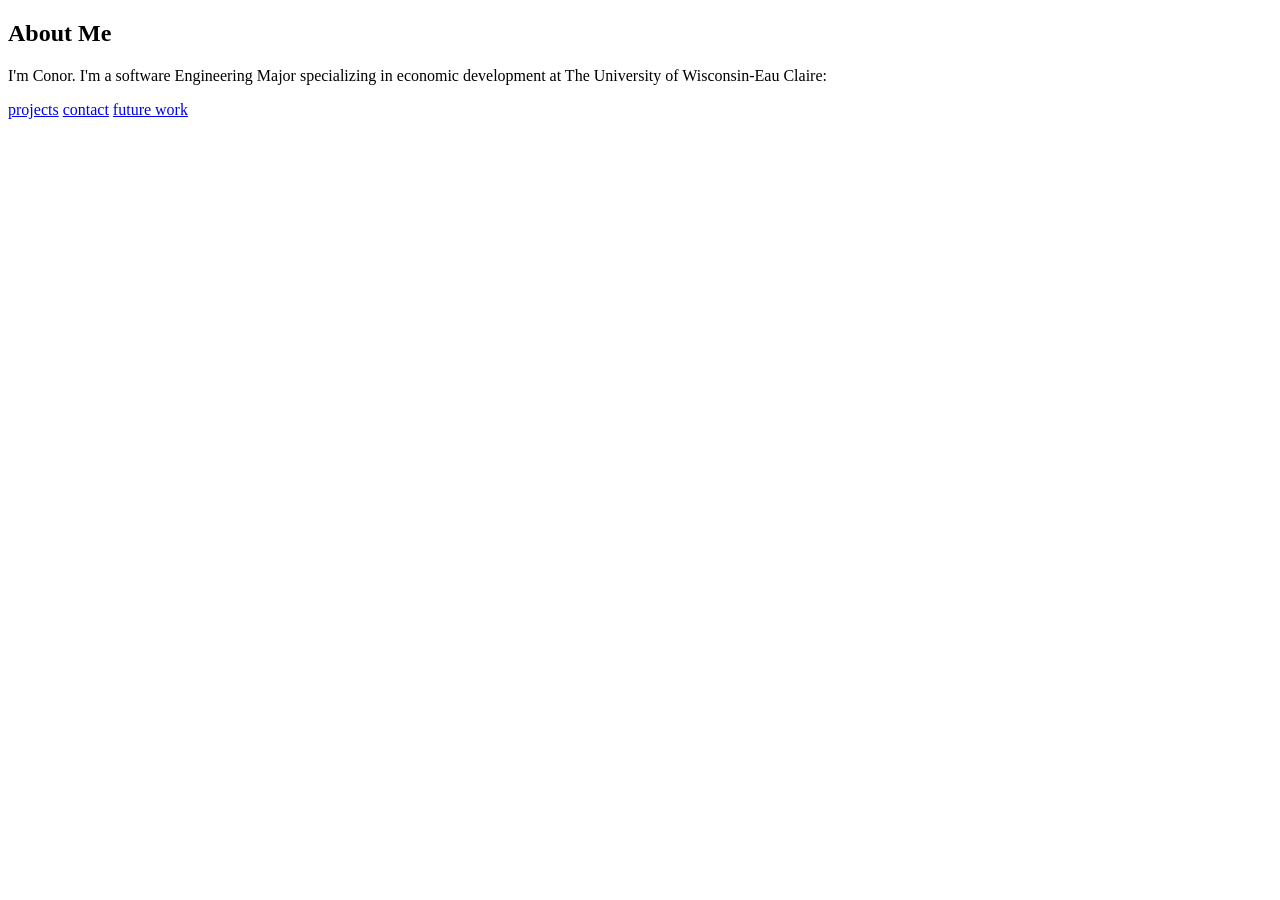
==== index.html @ ab4b4ee7 "Update section header and add personal introduction" ====
<!DOCTYPE html>
<html>
<body>

<h2>About Me</h2>
<p>I'm Conor. I'm a software Engineering Major specializing in economic development at The University of Wisconsin-Eau Claire:</p>

<a href="projects.html">projects</a>
<a href="contact.html">contact</a>
<a href="future-work.html">future work</a>
</body>
</html>
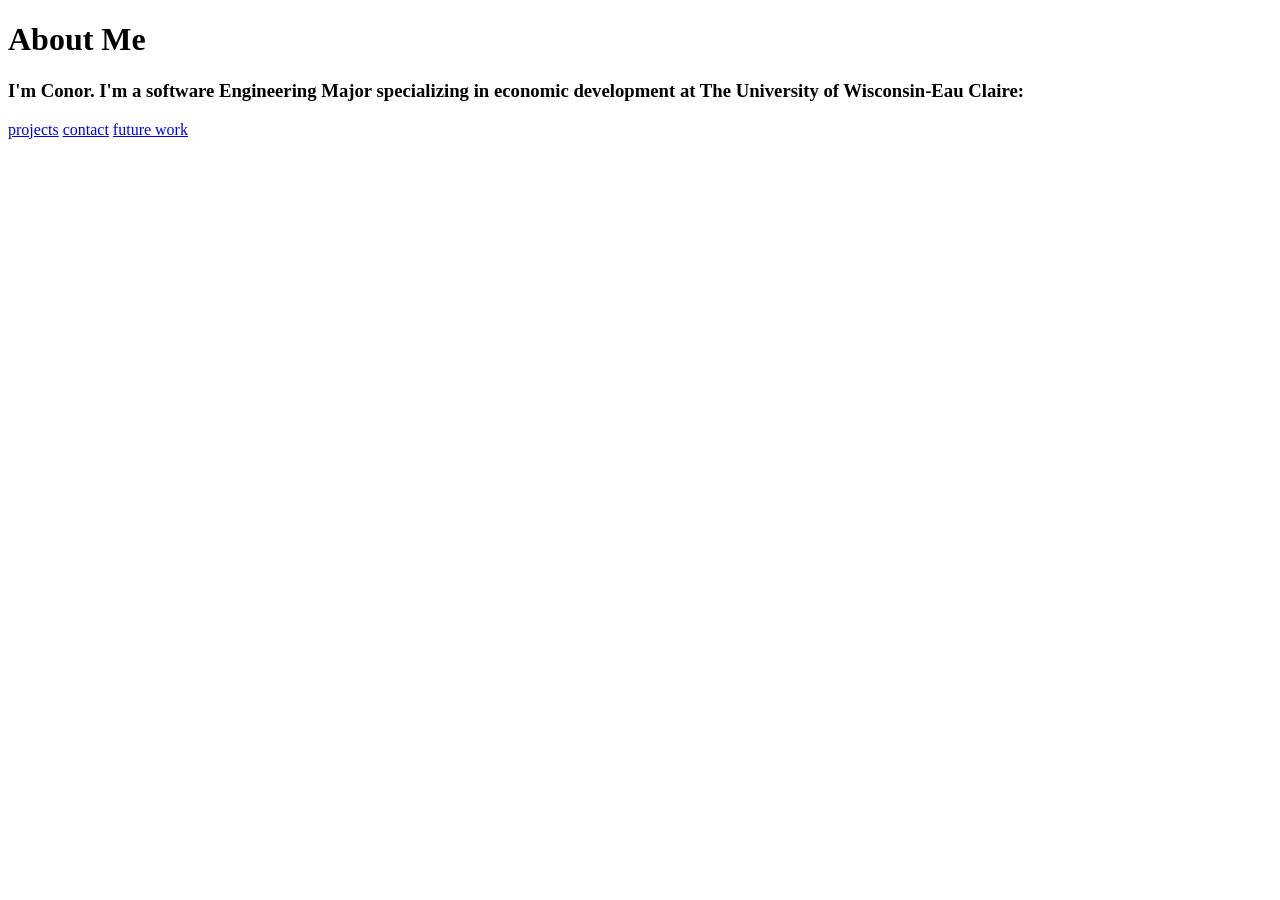
==== commit 5708de72: "Change header tags for About Me section" ====
--- a/index.html
+++ b/index.html
@@ -2,8 +2,8 @@
 <html>
 <body>
 
-<h2>About Me</h2>
-<p>I'm Conor. I'm a software Engineering Major specializing in economic development at The University of Wisconsin-Eau Claire:</p>
+<h1>About Me</h1>
+<h3>I'm Conor. I'm a software Engineering Major specializing in economic development at The University of Wisconsin-Eau Claire:</h3>
 
 <a href="projects.html">projects</a>
 <a href="contact.html">contact</a>
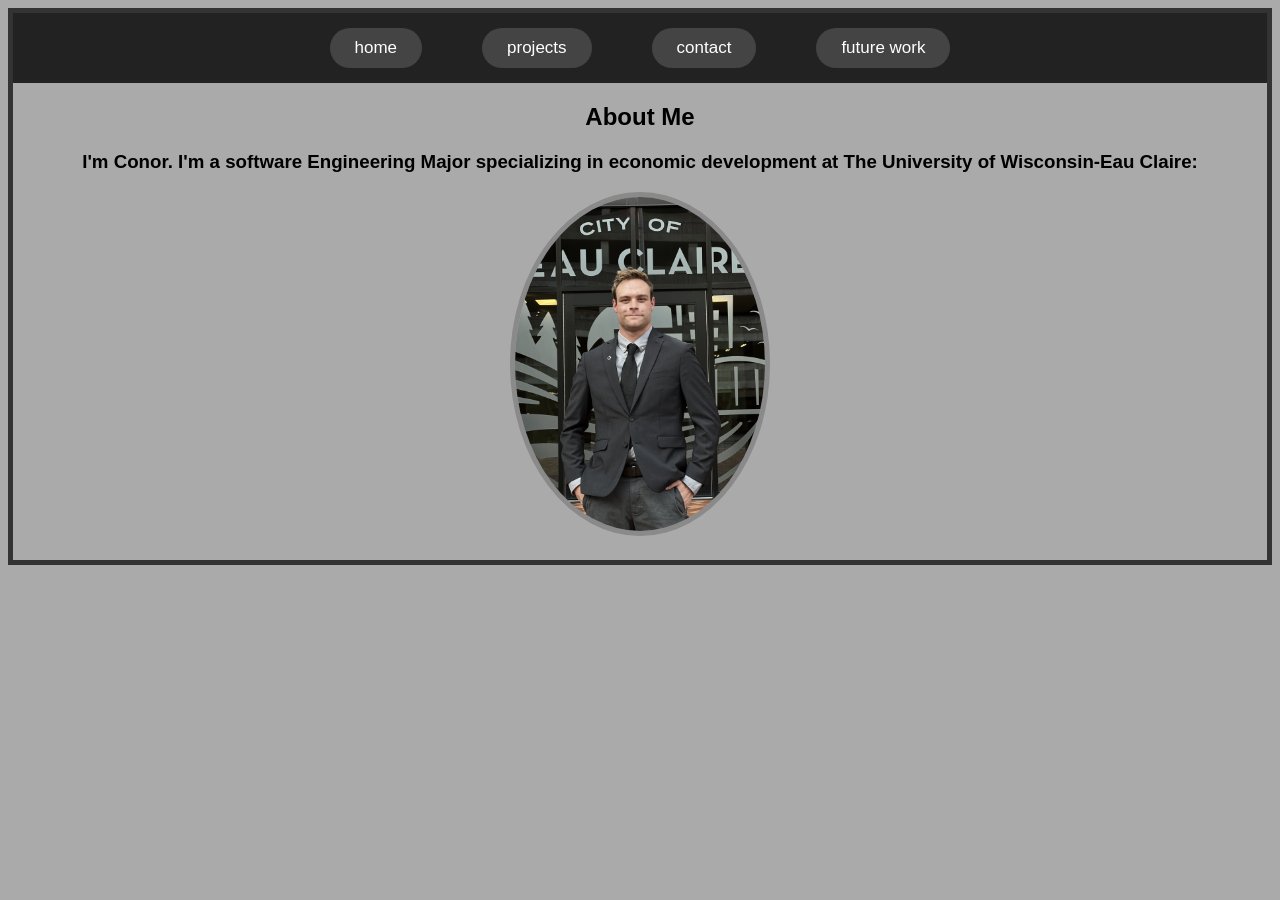
==== commit 009e0bc5: "initial website" ====
--- a/index.html
+++ b/index.html
@@ -1,12 +1,25 @@
 <!DOCTYPE html>
 <html>
+<head>
+    <title>Conor's website</title>
+    <link rel="stylesheet" href="style.css">
+    <link rel="icon" type="image/png" href="ME.JPG">
+</head>
 <body>
-
+    <nav class="navbar">
+    <div class="nav-links">
+        <a href="index.html">home</a>
+        <a href="projects.html">projects</a>
+        <a href="contact.html">contact</a>
+        <a href="future-work.html">future work</a>
+    </div>
+</nav>
+<section class="image-of-me">
 <h1>About Me</h1>
 <h3>I'm Conor. I'm a software Engineering Major specializing in economic development at The University of Wisconsin-Eau Claire:</h3>
+<img src="ME.JPG" alt="Conor's picture" class="profile-picture">
+</section>
 
-<a href="projects.html">projects</a>
-<a href="contact.html">contact</a>
-<a href="future-work.html">future work</a>
+
 </body>
 </html>
--- a/style.css
+++ b/style.css
@@ -0,0 +1,50 @@
+body {
+  font-family: Arial, sans-serif;
+  text-align: center;
+  padding: 0px;
+  background: #aaa;
+  border: 5px solid #333;
+}
+
+h1 {
+  color: rgb(0, 0, 0);
+}
+
+.navbar {
+    background-color: #222;
+    display: flex;
+    justify-content: center;
+    padding: 15px;
+}
+
+/* Additional CSS for navigation links */
+.nav-links {
+    display: flex;
+    gap: 60px;
+}
+
+/* Additional CSS for navigation links */
+.nav-links a {
+    color: white;
+    text-decoration: none;
+    font-size: 17px;
+    background-color: #444;
+    padding: 10px 25px;
+    border-radius: 25px; 
+}
+
+/* Additional CSS for hover effect on navigation links */
+.nav-links a:hover {
+    background-color: #666
+}
+
+
+
+.image-of-me img {
+    width: 20%;
+    height: 20%;
+
+    border-radius: 50%;
+    border: 5px solid #8a8a8a;
+    margin-bottom: 20px;
+}
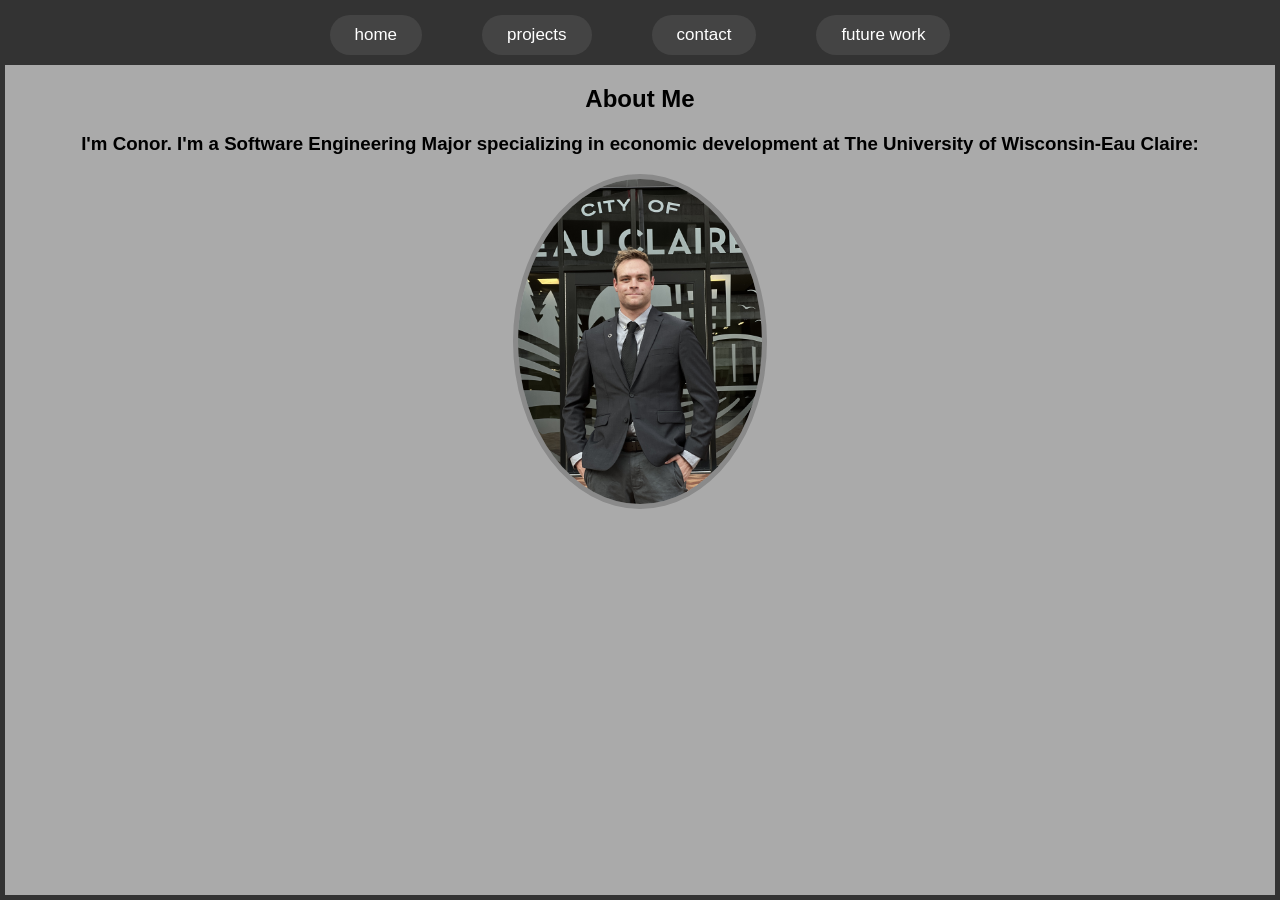
==== commit b1a9e8c5: "adding new features to the website" ====
--- a/index.html
+++ b/index.html
@@ -16,7 +16,7 @@
 </nav>
 <section class="image-of-me">
 <h1>About Me</h1>
-<h3>I'm Conor. I'm a software Engineering Major specializing in economic development at The University of Wisconsin-Eau Claire:</h3>
+<h3>I'm Conor. I'm a Software Engineering Major specializing in economic development at The University of Wisconsin-Eau Claire:</h3>
 <img src="ME.JPG" alt="Conor's picture" class="profile-picture">
 </section>
 
--- a/style.css
+++ b/style.css
@@ -48,3 +48,67 @@
     border: 5px solid #8a8a8a;
     margin-bottom: 20px;
 }
+html, body {
+  margin: 0;
+  padding: 0;
+  width: 100%;
+}
+
+* {
+  box-sizing: border-box;
+}
+
+
+.navbar {
+  width: 100%;
+  background-color: #333;
+  padding: 10px 0;
+  text-align: center;
+}
+
+
+.container {
+  width: 100%;
+  border: 2px solid #000;
+  background-color: #999;
+  padding: 20px;
+  text-align: center;
+}
+
+
+.profile-img {
+  width: 200px;
+  height: 300px;
+  border-radius: 50%;
+  object-fit: cover;
+}
+html, body {
+  margin: 0;
+  padding: 0;
+  width: 100%;
+  min-height: 100vh;
+  display: flex;
+  flex-direction: column;
+}
+
+* {
+  box-sizing: border-box;
+}
+
+
+.navbar {
+  width: 100%;
+  background-color: #333;
+  padding: 10px 0;
+  text-align: center;
+}
+
+
+.container {
+  width: 100%;
+  flex: 1;
+  border: 2px solid #000;
+  background-color: #999;
+  padding: 20px;
+  text-align: center;
+}
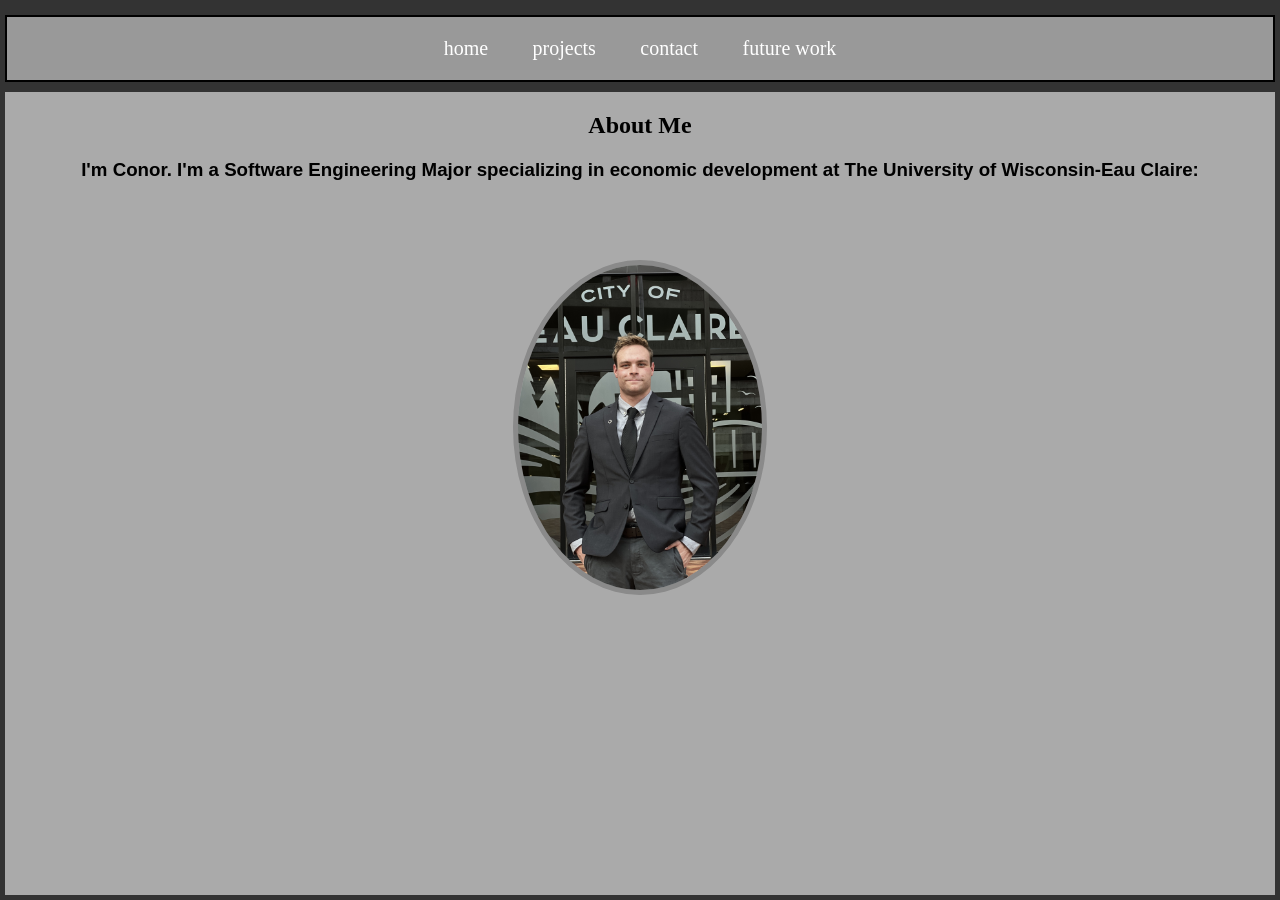
==== commit 01c6d6b3: "EDIT AS OF 9/25/2026 10:48pm" ====
--- a/index.html
+++ b/index.html
@@ -7,7 +7,7 @@
 </head>
 <body>
     <nav class="navbar">
-    <div class="nav-links">
+    <div class="container topBotomBordersOut">
         <a href="index.html">home</a>
         <a href="projects.html">projects</a>
         <a href="contact.html">contact</a>
--- a/style.css
+++ b/style.css
@@ -1,6 +1,7 @@
+@import url('https://fonts.googleapis.com/css2?family=Inter:wght@400;600;700&display=swap');
 body {
-  font-family: Arial, sans-serif;
-  text-align: center;
+font-family: 'Google Sans Variable', sans-serif;
+text-align: center;
   padding: 0px;
   background: #aaa;
   border: 5px solid #333;
@@ -43,10 +44,12 @@
 .image-of-me img {
     width: 20%;
     height: 20%;
-
     border-radius: 50%;
     border: 5px solid #8a8a8a;
     margin-bottom: 20px;
+    
+    /* Moves the oval lower down without altering its shape */
+    transform: translateY(60px); 
 }
 html, body {
   margin: 0;
@@ -76,12 +79,7 @@
 }
 
 
-.profile-img {
-  width: 200px;
-  height: 300px;
-  border-radius: 50%;
-  object-fit: cover;
-}
+
 html, body {
   margin: 0;
   padding: 0;
@@ -111,4 +109,78 @@
   background-color: #999;
   padding: 20px;
   text-align: center;
-}+}
+body {
+  font-family: Arial, sans-serif;
+  text-align: center;
+  margin: 0;
+  padding: 0;
+  min-height: 100vh;
+  display: flex;
+  flex-direction: column;
+  background: #aaa;
+  border: 5px solid #333;
+}
+
+.container {
+  width: 100%;
+  flex: 1; /* Pushes the background all the way to the bottom border */
+  background-color: #999;
+  padding: 20px;
+  text-align: center;
+}
+/* Container Background */
+.red {
+  background: #f44336;
+}
+
+/* Base Link Styling */
+div.container a {
+  color: #FFF;
+  text-decoration: none;
+  font: 20px Raleway;
+  margin: 0px 10px;
+  padding: 10px 10px;
+  position: relative;
+  z-index: 0;
+  cursor: pointer;
+}
+
+/* Top and Bottom Border Outward Animation */
+div.topBotomBordersOut a:before,
+div.topBotomBordersOut a:after {
+  position: absolute;
+  left: 0px;
+  width: 100%;
+  height: 2px;
+  background: #fff;
+  content: "";
+  opacity: 0;
+  transition: all 0.3s opacity, transform 0.3s;
+}
+
+div.topBotomBordersOut a:before {
+  top: 0px;
+  transform: translateY(10px);
+}
+
+div.topBotomBordersOut a:after {
+  bottom: 0px;
+  transform: translateY(-10px);
+}
+
+/* Hover State */
+div.topBotomBordersOut a:hover:before,
+div.topBotomBordersOut a:hover:after {
+  opacity: 1;
+  transform: translateY(0px);
+}
+@import url('https://fonts.googleapis.com/css2?family=Merriweather:wght@700&family=Source+Sans+3:wght@400;600&display=swap');
+
+body {
+  font-family: 'Source Sans 3', sans-serif;
+}
+
+h1, h2 {
+  font-family: 'Merriweather', serif;
+}
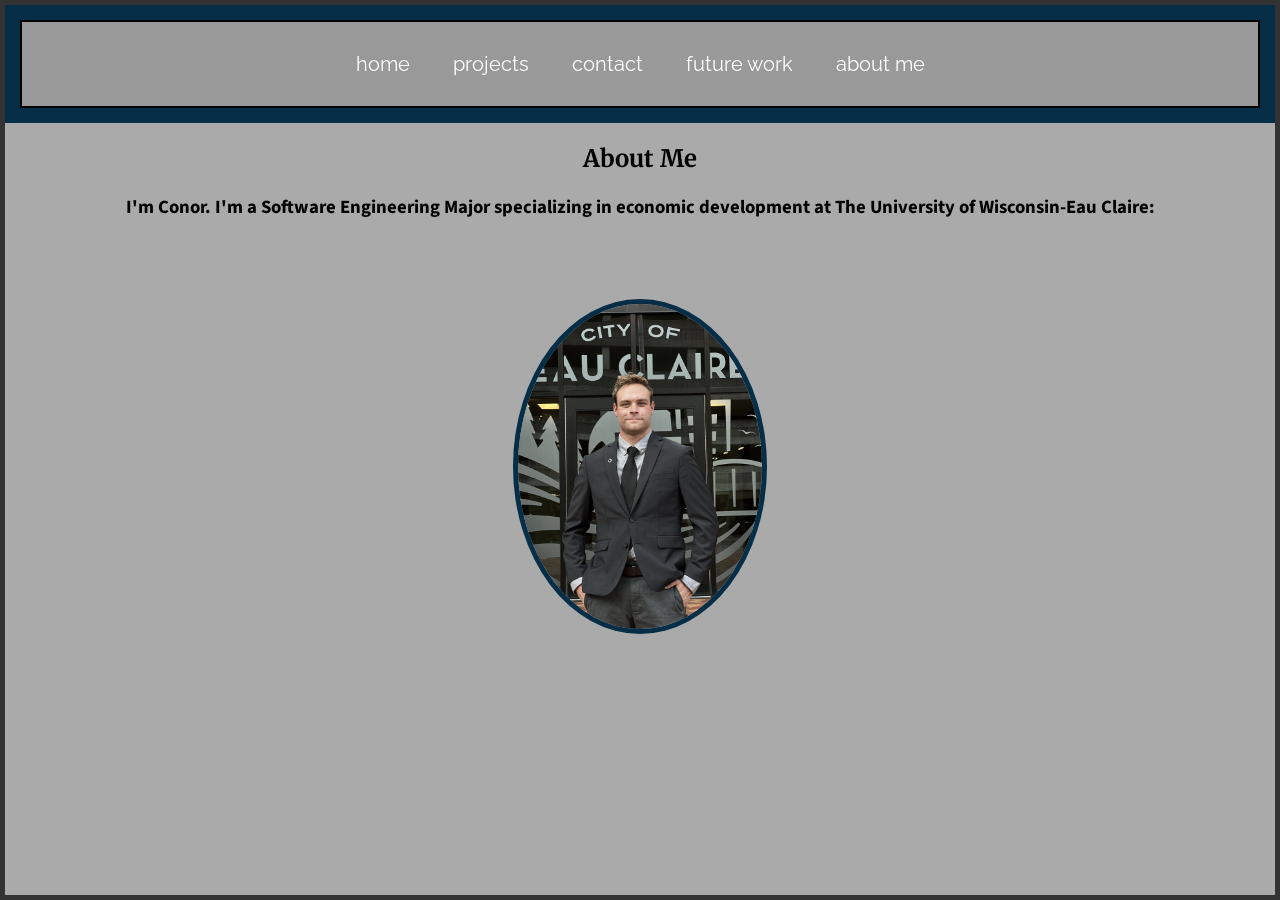
==== commit 983eb2d5: "edit" ====
--- a/index.html
+++ b/index.html
@@ -12,6 +12,7 @@
         <a href="projects.html">projects</a>
         <a href="contact.html">contact</a>
         <a href="future-work.html">future work</a>
+        <a href="about-me.html">about me</a>
     </div>
 </nav>
 <section class="image-of-me">
--- a/style.css
+++ b/style.css
@@ -1,186 +1,128 @@
-@import url('https://fonts.googleapis.com/css2?family=Inter:wght@400;600;700&display=swap');
-body {
-font-family: 'Google Sans Variable', sans-serif;
-text-align: center;
-  padding: 0px;
-  background: #aaa;
-  border: 5px solid #333;
-}
-
-h1 {
-  color: rgb(0, 0, 0);
-}
-
-.navbar {
-    background-color: #222;
-    display: flex;
-    justify-content: center;
-    padding: 15px;
-}
-
-/* Additional CSS for navigation links */
-.nav-links {
-    display: flex;
-    gap: 60px;
-}
-
-/* Additional CSS for navigation links */
-.nav-links a {
-    color: white;
-    text-decoration: none;
-    font-size: 17px;
-    background-color: #444;
-    padding: 10px 25px;
-    border-radius: 25px; 
-}
-
-/* Additional CSS for hover effect on navigation links */
-.nav-links a:hover {
-    background-color: #666
-}
-
-
-
-.image-of-me img {
-    width: 20%;
-    height: 20%;
-    border-radius: 50%;
-    border: 5px solid #8a8a8a;
-    margin-bottom: 20px;
-    
-    /* Moves the oval lower down without altering its shape */
-    transform: translateY(60px); 
-}
-html, body {
-  margin: 0;
-  padding: 0;
-  width: 100%;
-}
+@import url('https://fonts.googleapis.com/css2?family=Merriweather:wght@700&family=Raleway:wght@400;600&family=Source+Sans+3:wght@400;600&display=swap');
 
 * {
   box-sizing: border-box;
 }
-
-
-.navbar {
-  width: 100%;
-  background-color: #333;
-  padding: 10px 0;
-  text-align: center;
-}
-
-
-.container {
-  width: 100%;
-  border: 2px solid #000;
-  background-color: #999;
-  padding: 20px;
-  text-align: center;
-}
-
-
 
 html, body {
   margin: 0;
   padding: 0;
   width: 100%;
   min-height: 100vh;
+}
+
+body {
   display: flex;
   flex-direction: column;
+  font-family: 'Source Sans 3', sans-serif;
+  text-align: center;
+  background-color: #aaa;
+  border: 5px solid #333;
 }
 
-* {
-  box-sizing: border-box;
+h1, h2 {
+  font-family: 'Merriweather', serif;
+  color: #000;
 }
 
-
+/*
+NAVIGATION BAR
+*/
 .navbar {
   width: 100%;
-  background-color: #333;
-  padding: 10px 0;
+  background-color: #062f47;
+  display: flex;
+  justify-content: center;
+  padding: 15px;
+}
+
+.nav-links {
+  display: flex;
+  gap: 60px;
+}
+
+.nav-links a {
+  color: #fff;
+  text-decoration: none;
+  font-size: 17px;
+  background-color: #444;
+  padding: 10px 25px;
+  border-radius: 25px;
+  transition: background-color 0.2s ease;
+}
+
+.nav-links a:hover {
+  background-color: #666;
+}
+
+/*
+PROFILE / AVATAR
+*/
+.image-of-me img {
+  width: 20%;
+  height: 20%;
+  border-radius: 50%;
+  border: 5px solid #062f47;
+  margin-bottom: 20px;
+  transform: translateY(60px);
+}
+
+/*
+MAIN CONTAINER & LAYOUT
+*/
+.container {
+  width: 100%;
+  flex: 1;
+  background-color: #999;
+  border: 2px solid #000;
+  padding: 20px;
   text-align: center;
 }
 
-
-.container {
-  width: 100%;
-  flex: 1;
-  border: 2px solid #000;
-  background-color: #999;
-  padding: 20px;
-  text-align: center;
-}
-body {
-  font-family: Arial, sans-serif;
-  text-align: center;
-  margin: 0;
-  padding: 0;
-  min-height: 100vh;
-  display: flex;
-  flex-direction: column;
-  background: #aaa;
-  border: 5px solid #333;
+.container.red {
+  background-color: #f44336;
 }
 
-.container {
-  width: 100%;
-  flex: 1; /* Pushes the background all the way to the bottom border */
-  background-color: #999;
-  padding: 20px;
-  text-align: center;
-}
-/* Container Background */
-.red {
-  background: #f44336;
-}
-
-/* Base Link Styling */
+/*
+CONTAINER LINKS & HOVER ANIMATIONS
+ */
 div.container a {
-  color: #FFF;
-  text-decoration: none;
-  font: 20px Raleway;
-  margin: 0px 10px;
-  padding: 10px 10px;
   position: relative;
   z-index: 0;
+  display: inline-block;
+  margin: 0 10px;
+  padding: 10px;
+  color: #fff;
+  font-family: 'Raleway', sans-serif;
+  font-size: 20px;
+  text-decoration: none;
   cursor: pointer;
 }
 
-/* Top and Bottom Border Outward Animation */
+/* Animated Top/Bottom Borders */
 div.topBotomBordersOut a:before,
 div.topBotomBordersOut a:after {
   position: absolute;
-  left: 0px;
+  left: 0;
   width: 100%;
   height: 2px;
   background: #fff;
   content: "";
   opacity: 0;
-  transition: all 0.3s opacity, transform 0.3s;
+  transition: opacity 0.3s ease, transform 0.3s ease;
 }
-
 div.topBotomBordersOut a:before {
-  top: 0px;
+  top: 0;
   transform: translateY(10px);
 }
 
 div.topBotomBordersOut a:after {
-  bottom: 0px;
+  bottom: 0;
   transform: translateY(-10px);
 }
 
-/* Hover State */
 div.topBotomBordersOut a:hover:before,
 div.topBotomBordersOut a:hover:after {
   opacity: 1;
-  transform: translateY(0px);
-}
-@import url('https://fonts.googleapis.com/css2?family=Merriweather:wght@700&family=Source+Sans+3:wght@400;600&display=swap');
-
-body {
-  font-family: 'Source Sans 3', sans-serif;
-}
-
-h1, h2 {
-  font-family: 'Merriweather', serif;
-}
+  transform: translateY(0);
+}
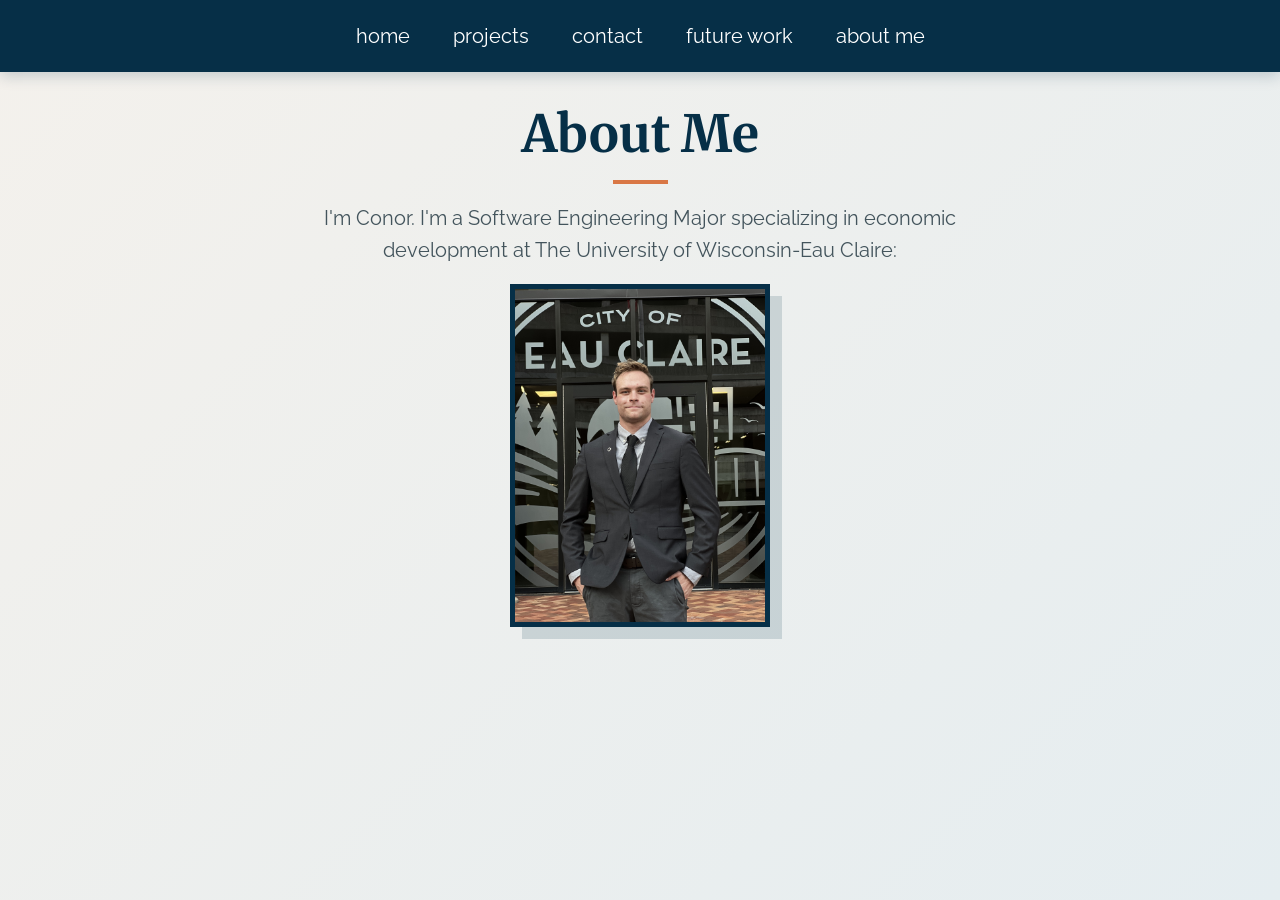
==== commit 1913abf0: "final-project" ====
--- a/index.html
+++ b/index.html
@@ -2,6 +2,7 @@
 <html>
 <head>
     <title>Conor's website</title>
+    <meta name="viewport" content="width=device-width, initial-scale=1.0">
     <link rel="stylesheet" href="style.css">
     <link rel="icon" type="image/png" href="ME.JPG">
 </head>
--- a/style.css
+++ b/style.css
@@ -16,13 +16,13 @@
   flex-direction: column;
   font-family: 'Source Sans 3', sans-serif;
   text-align: center;
-  background-color: #aaa;
-  border: 5px solid #333;
+  background: linear-gradient(135deg, #f4f1ec 0%, #e5edf0 100%);
+  color: #263238;
 }
 
 h1, h2 {
   font-family: 'Merriweather', serif;
-  color: #000;
+  color: #062f47;
 }
 
 /*
@@ -33,38 +33,73 @@
   background-color: #062f47;
   display: flex;
   justify-content: center;
-  padding: 15px;
+  padding: 14px 20px;
+  box-shadow: 0 4px 14px rgba(6, 47, 71, 0.2);
 }
 
 .nav-links {
   display: flex;
-  gap: 60px;
+  gap: 20px;
+  flex-wrap: wrap;
+  justify-content: center;
 }
 
 .nav-links a {
   color: #fff;
   text-decoration: none;
   font-size: 17px;
-  background-color: #444;
+  background-color: transparent;
   padding: 10px 25px;
-  border-radius: 25px;
-  transition: background-color 0.2s ease;
+  border-radius: 6px;
+  transition: background-color 0.2s ease, transform 0.2s ease;
 }
 
 .nav-links a:hover {
-  background-color: #666;
+  background-color: #174f6b;
+  transform: translateY(-2px);
 }
 
 /*
 PROFILE / AVATAR
 */
 .image-of-me img {
-  width: 20%;
-  height: 20%;
-  border-radius: 50%;
+  display: block;
+  width: min(260px, 75vw);
+  height: auto;
+  border-radius: 0;
   border: 5px solid #062f47;
-  margin-bottom: 20px;
-  transform: translateY(60px);
+  margin: 18px auto 0;
+  box-shadow: 12px 12px 0 rgba(6, 47, 71, 0.15);
+}
+
+.image-of-me {
+  width: min(760px, 100%);
+  margin: 0 auto;
+  padding: 30px 24px 55px;
+}
+
+.image-of-me h1 {
+  margin: 0 0 18px;
+  font-size: clamp(2rem, 5vw, 3.2rem);
+}
+
+.image-of-me h1::after {
+  display: block;
+  width: 55px;
+  height: 4px;
+  margin: 14px auto 0;
+  background: #d97745;
+  content: '';
+}
+
+.image-of-me h3 {
+  max-width: 650px;
+  margin: 0 auto;
+  font-family: 'Raleway', sans-serif;
+  font-size: clamp(1rem, 2.5vw, 1.25rem);
+  font-weight: 400;
+  line-height: 1.6;
+  color: #43545c;
 }
 
 /*
@@ -72,10 +107,8 @@
 */
 .container {
   width: 100%;
-  flex: 1;
-  background-color: #999;
-  border: 2px solid #000;
-  padding: 20px;
+  background-color: transparent;
+  padding: 0;
   text-align: center;
 }
 
@@ -125,4 +158,20 @@
 div.topBotomBordersOut a:hover:after {
   opacity: 1;
   transform: translateY(0);
+}
+
+@media (max-width: 600px) {
+  .navbar {
+    padding: 10px;
+  }
+
+  div.container a {
+    margin: 4px;
+    padding: 8px 12px;
+    font-size: 16px;
+  }
+
+  .image-of-me {
+    padding: 25px 18px 40px;
+  }
 }
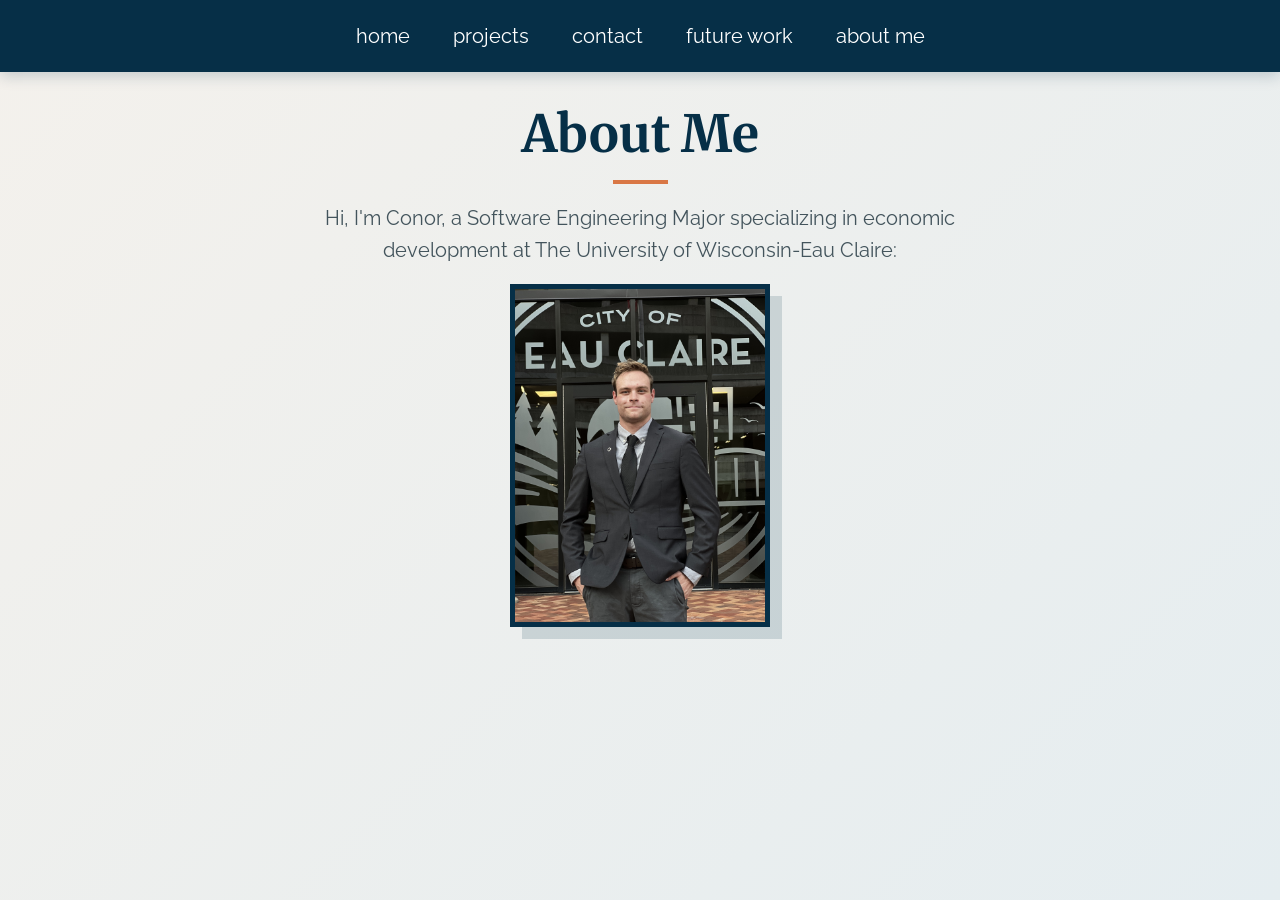
==== commit 21b4bd3c: "adding new grammer" ====
--- a/index.html
+++ b/index.html
@@ -18,7 +18,7 @@
 </nav>
 <section class="image-of-me">
 <h1>About Me</h1>
-<h3>I'm Conor. I'm a Software Engineering Major specializing in economic development at The University of Wisconsin-Eau Claire:</h3>
+<h3>Hi, I'm Conor, a Software Engineering Major specializing in economic development at The University of Wisconsin-Eau Claire:</h3>
 <img src="ME.JPG" alt="Conor's picture" class="profile-picture">
 </section>
 
